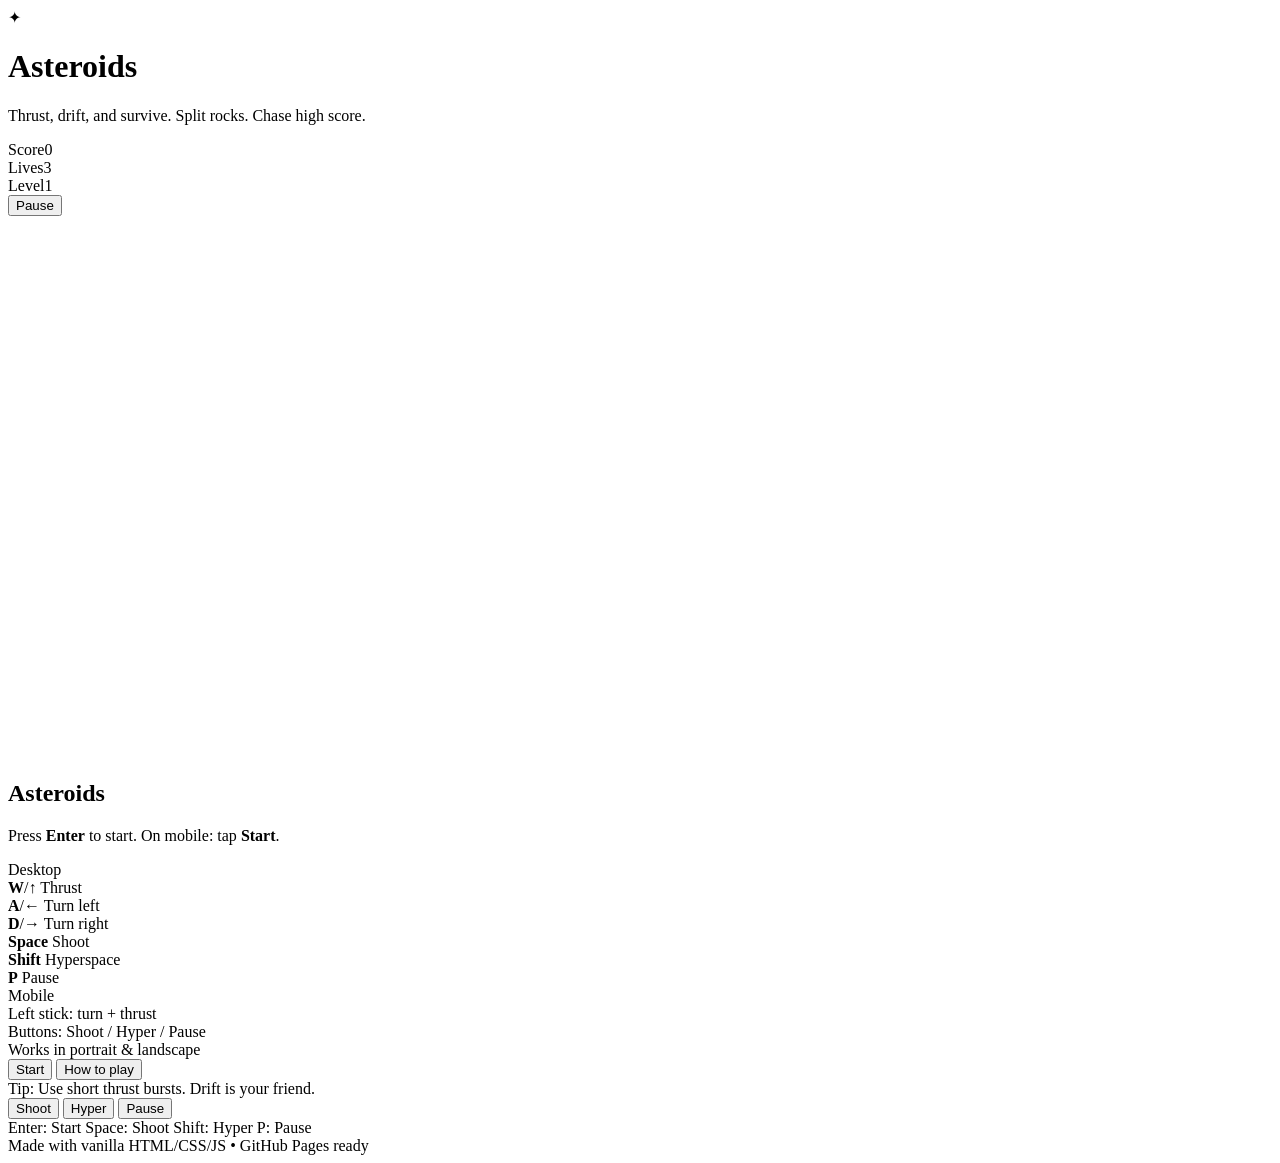
==== games/asteroids/index.html @ f79c1747 "Create index.html" ====
<!doctype html>
<html lang="en">
<head>
  <meta charset="utf-8" />
  <meta name="viewport" content="width=device-width,initial-scale=1,viewport-fit=cover" />
  <title>Asteroids</title>
  <link rel="stylesheet" href="style.css" />
</head>
<body>
  <div class="bg">
    <div class="orb o1"></div>
    <div class="orb o2"></div>
    <div class="orb o3"></div>
    <div class="noise"></div>
  </div>

  <main class="wrap">
    <header class="top">
      <div class="brand">
        <div class="logo" aria-hidden="true">✦</div>
        <div>
          <h1>Asteroids</h1>
          <p class="sub">Thrust, drift, and survive. Split rocks. Chase high score.</p>
        </div>
      </div>

      <div class="hud">
        <div class="pill"><span class="k">Score</span><span id="score">0</span></div>
        <div class="pill"><span class="k">Lives</span><span id="lives">3</span></div>
        <div class="pill"><span class="k">Level</span><span id="level">1</span></div>
        <button id="btnPause" class="btn ghost" type="button" aria-label="Pause">Pause</button>
      </div>
    </header>

    <section class="stage">
      <canvas id="game" width="960" height="540" aria-label="Asteroids game canvas"></canvas>

      <div class="overlay" id="overlay">
        <div class="card">
          <h2 id="ovTitle">Asteroids</h2>
          <p id="ovText">Press <b>Enter</b> to start. On mobile: tap <b>Start</b>.</p>

          <div class="grid2">
            <div class="hint">
              <div class="ht">Desktop</div>
              <div class="hb">
                <div><b>W</b>/<b>↑</b> Thrust</div>
                <div><b>A</b>/<b>←</b> Turn left</div>
                <div><b>D</b>/<b>→</b> Turn right</div>
                <div><b>Space</b> Shoot</div>
                <div><b>Shift</b> Hyperspace</div>
                <div><b>P</b> Pause</div>
              </div>
            </div>
            <div class="hint">
              <div class="ht">Mobile</div>
              <div class="hb">
                <div>Left stick: turn + thrust</div>
                <div>Buttons: Shoot / Hyper / Pause</div>
                <div>Works in portrait & landscape</div>
              </div>
            </div>
          </div>

          <div class="row">
            <button id="btnStart" class="btn primary" type="button">Start</button>
            <button id="btnHow" class="btn" type="button">How to play</button>
          </div>

          <div class="small" id="ovSmall">Tip: Use short thrust bursts. Drift is your friend.</div>
        </div>
      </div>

      <div class="touch" id="touchUI" aria-hidden="true">
        <div class="stick">
          <div class="ring"></div>
          <div class="knob" id="knob"></div>
        </div>
        <div class="tbtns">
          <button class="tbtn" id="tShoot" type="button">Shoot</button>
          <button class="tbtn" id="tHyper" type="button">Hyper</button>
          <button class="tbtn ghost" id="tPause" type="button">Pause</button>
        </div>
      </div>
    </section>

    <footer class="foot">
      <div class="keys">
        <span class="chip">Enter: Start</span>
        <span class="chip">Space: Shoot</span>
        <span class="chip">Shift: Hyper</span>
        <span class="chip">P: Pause</span>
      </div>
      <div class="muted">Made with vanilla HTML/CSS/JS • GitHub Pages ready</div>
    </footer>
  </main>

  <script src="game.js"></script>
</body>
</html>
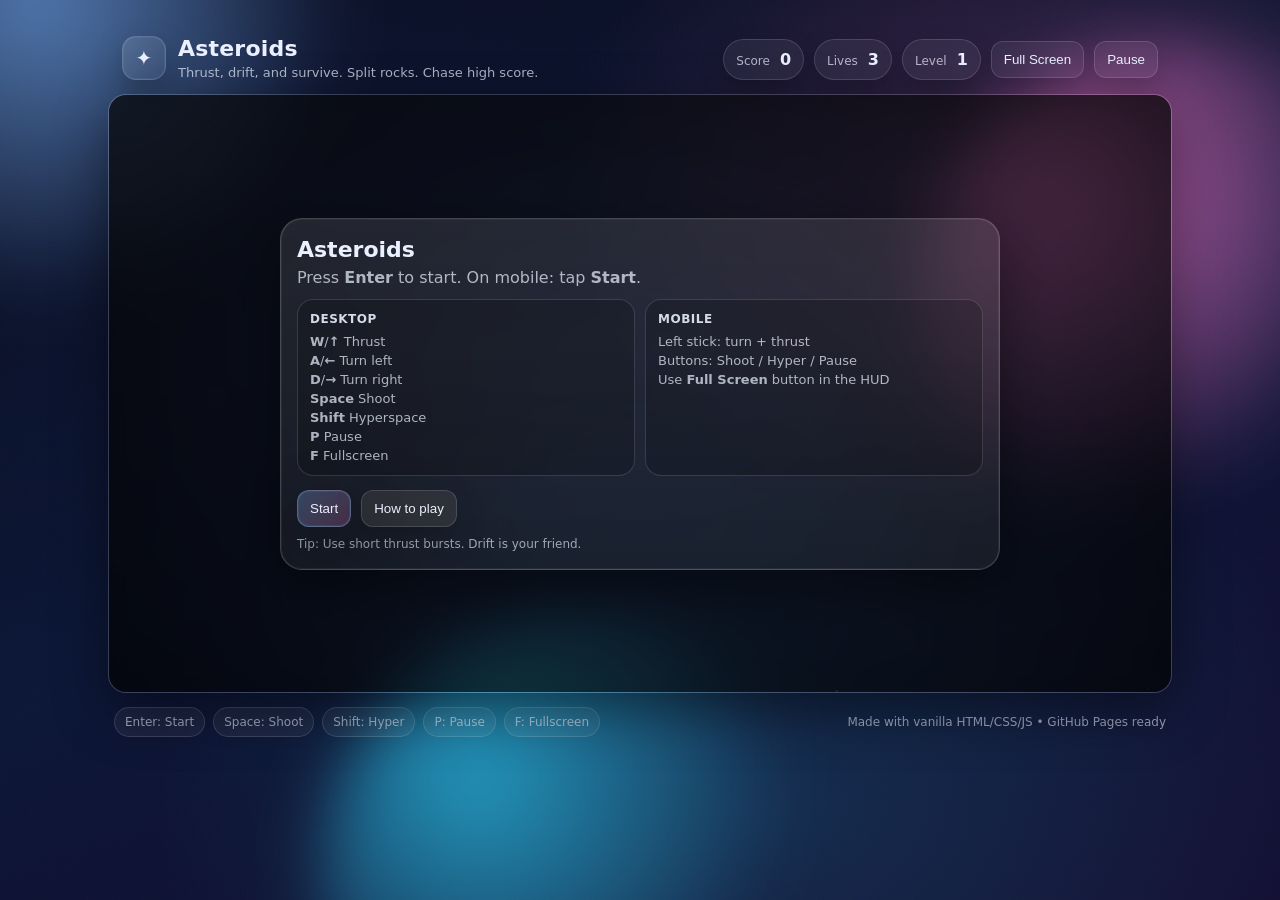
==== commit 1adc3e4e: "Update index.html" ====
--- a/games/asteroids/index.html
+++ b/games/asteroids/index.html
@@ -28,6 +28,10 @@
         <div class="pill"><span class="k">Score</span><span id="score">0</span></div>
         <div class="pill"><span class="k">Lives</span><span id="lives">3</span></div>
         <div class="pill"><span class="k">Level</span><span id="level">1</span></div>
+
+        <!-- NEW: Fullscreen toggle -->
+        <button id="btnFull" class="btn ghost" type="button" aria-label="Fullscreen">Full Screen</button>
+
         <button id="btnPause" class="btn ghost" type="button" aria-label="Pause">Pause</button>
       </div>
     </header>
@@ -50,6 +54,7 @@
                 <div><b>Space</b> Shoot</div>
                 <div><b>Shift</b> Hyperspace</div>
                 <div><b>P</b> Pause</div>
+                <div><b>F</b> Fullscreen</div>
               </div>
             </div>
             <div class="hint">
@@ -57,7 +62,7 @@
               <div class="hb">
                 <div>Left stick: turn + thrust</div>
                 <div>Buttons: Shoot / Hyper / Pause</div>
-                <div>Works in portrait & landscape</div>
+                <div>Use <b>Full Screen</b> button in the HUD</div>
               </div>
             </div>
           </div>
@@ -90,6 +95,7 @@
         <span class="chip">Space: Shoot</span>
         <span class="chip">Shift: Hyper</span>
         <span class="chip">P: Pause</span>
+        <span class="chip">F: Fullscreen</span>
       </div>
       <div class="muted">Made with vanilla HTML/CSS/JS • GitHub Pages ready</div>
     </footer>
--- a/games/asteroids/style.css
+++ b/games/asteroids/style.css
@@ -0,0 +1,272 @@
+:root{
+  --bg1:#070916;
+  --bg2:#0b1636;
+  --bg3:#120b2e;
+  --text:#eaf0ff;
+  --muted:rgba(234,240,255,.72);
+  --panel:rgba(255,255,255,.06);
+  --panel2:rgba(255,255,255,.09);
+  --border:rgba(255,255,255,.14);
+  --glow:rgba(118,180,255,.35);
+  --glow2:rgba(255,120,214,.24);
+  --shadow: 0 18px 55px rgba(0,0,0,.45);
+  --radius: 18px;
+}
+
+*{ box-sizing:border-box; }
+html,body{ height:100%; }
+body{
+  margin:0;
+  font-family: ui-sans-serif, system-ui, -apple-system, Segoe UI, Roboto, Helvetica, Arial, "Apple Color Emoji","Segoe UI Emoji";
+  color:var(--text);
+  background: radial-gradient(1200px 900px at 20% 10%, #1a2a6a33, transparent 55%),
+              radial-gradient(900px 700px at 80% 20%, #ff78d633, transparent 52%),
+              radial-gradient(1100px 800px at 60% 90%, #2bd6ff24, transparent 56%),
+              linear-gradient(160deg, var(--bg1), var(--bg2), var(--bg3));
+  overflow-x:hidden;
+}
+
+.bg{ position:fixed; inset:0; pointer-events:none; z-index:-1; }
+.orb{
+  position:absolute;
+  width:520px; height:520px;
+  border-radius:999px;
+  filter: blur(30px);
+  opacity:.65;
+  mix-blend-mode: screen;
+  animation: float 10s ease-in-out infinite;
+}
+.o1{ left:-120px; top:-160px; background: radial-gradient(circle at 30% 30%, #78b4ff, transparent 60%); }
+.o2{ right:-160px; top:40px; background: radial-gradient(circle at 30% 30%, #ff78d6, transparent 60%); animation-duration: 12s; }
+.o3{ left:25%; bottom:-240px; background: radial-gradient(circle at 30% 30%, #2bd6ff, transparent 60%); animation-duration: 14s; }
+.noise{
+  position:absolute; inset:0;
+  background-image:url("data:image/svg+xml,%3Csvg xmlns='http://www.w3.org/2000/svg' width='160' height='160'%3E%3Cfilter id='n'%3E%3CfeTurbulence type='fractalNoise' baseFrequency='.9' numOctaves='2' stitchTiles='stitch'/%3E%3C/filter%3E%3Crect width='160' height='160' filter='url(%23n)' opacity='.14'/%3E%3C/svg%3E");
+  opacity:.18;
+  mix-blend-mode: overlay;
+}
+
+@keyframes float{
+  0%,100%{ transform: translate3d(0,0,0) scale(1); }
+  50%{ transform: translate3d(0,18px,0) scale(1.03); }
+}
+
+.wrap{
+  max-width: 1100px;
+  margin: 0 auto;
+  padding: 22px 18px 28px;
+}
+
+.top{
+  display:flex;
+  align-items:flex-end;
+  justify-content:space-between;
+  gap:16px;
+  padding: 14px 14px 0;
+}
+
+.brand{
+  display:flex;
+  gap:12px;
+  align-items:center;
+  min-width: 260px;
+}
+.logo{
+  width:44px; height:44px;
+  border-radius:14px;
+  display:grid; place-items:center;
+  background: linear-gradient(135deg, rgba(255,255,255,.12), rgba(255,255,255,.05));
+  border:1px solid var(--border);
+  box-shadow: 0 12px 30px rgba(0,0,0,.25), 0 0 0 1px rgba(120,180,255,.10) inset;
+  font-size: 20px;
+}
+h1{ margin:0; font-size: 22px; letter-spacing:.2px; }
+.sub{ margin:4px 0 0; color: var(--muted); font-size: 13px; }
+
+.hud{
+  display:flex;
+  gap:10px;
+  align-items:center;
+  flex-wrap:wrap;
+  justify-content:flex-end;
+}
+.pill{
+  display:flex;
+  gap:10px;
+  align-items:baseline;
+  padding: 10px 12px;
+  border-radius: 999px;
+  background: var(--panel);
+  border: 1px solid var(--border);
+  box-shadow: 0 10px 24px rgba(0,0,0,.22);
+  backdrop-filter: blur(10px);
+}
+.pill .k{ color: var(--muted); font-size: 12px; }
+.pill span:last-child{ font-variant-numeric: tabular-nums; font-weight: 700; }
+
+.btn{
+  border:1px solid var(--border);
+  background: rgba(255,255,255,.08);
+  color: var(--text);
+  padding: 10px 12px;
+  border-radius: 12px;
+  cursor:pointer;
+  transition: transform .12s ease, background .12s ease, border-color .12s ease;
+  box-shadow: 0 12px 30px rgba(0,0,0,.22);
+  backdrop-filter: blur(10px);
+}
+.btn:hover{ transform: translateY(-1px); background: rgba(255,255,255,.11); border-color: rgba(255,255,255,.22); }
+.btn:active{ transform: translateY(0px); }
+.btn.primary{
+  background: linear-gradient(135deg, rgba(120,180,255,.28), rgba(255,120,214,.20));
+  border-color: rgba(180,220,255,.28);
+  box-shadow: var(--shadow), 0 0 0 1px rgba(120,180,255,.10) inset;
+}
+.btn.ghost{ background: rgba(255,255,255,.05); }
+
+.stage{
+  margin-top: 14px;
+  position:relative;
+  border-radius: var(--radius);
+  border:1px solid var(--border);
+  background: linear-gradient(180deg, rgba(255,255,255,.06), rgba(255,255,255,.03));
+  box-shadow: var(--shadow);
+  overflow:hidden;
+}
+
+canvas{
+  display:block;
+  width:100%;
+  height:auto;
+  aspect-ratio: 16/9;
+}
+
+.overlay{
+  position:absolute; inset:0;
+  display:flex;
+  align-items:center;
+  justify-content:center;
+  padding: 18px;
+  background: radial-gradient(800px 500px at 50% 45%, rgba(0,0,0,.42), rgba(0,0,0,.65));
+  backdrop-filter: blur(8px);
+}
+
+.overlay.hidden{ display:none; }
+
+.card{
+  width:min(720px, 100%);
+  border-radius: 22px;
+  border:1px solid rgba(255,255,255,.18);
+  background: linear-gradient(180deg, rgba(255,255,255,.10), rgba(255,255,255,.06));
+  box-shadow: var(--shadow), 0 0 0 1px rgba(255,255,255,.06) inset;
+  padding: 18px 16px;
+}
+.card h2{ margin: 0 0 6px; font-size: 22px; }
+.card p{ margin: 0 0 12px; color: var(--muted); }
+.small{ margin-top: 10px; color: rgba(234,240,255,.65); font-size: 12px; }
+
+.grid2{
+  display:grid;
+  grid-template-columns: 1fr 1fr;
+  gap: 10px;
+  margin-top: 10px;
+}
+.hint{
+  border: 1px solid rgba(255,255,255,.14);
+  background: rgba(0,0,0,.18);
+  border-radius: 16px;
+  padding: 12px;
+}
+.ht{ font-weight:800; font-size: 12px; letter-spacing:.5px; color: rgba(234,240,255,.9); text-transform: uppercase; }
+.hb{ margin-top: 8px; color: rgba(234,240,255,.72); font-size: 13px; display:grid; gap: 4px; }
+
+.row{
+  display:flex;
+  gap:10px;
+  margin-top: 14px;
+  flex-wrap:wrap;
+}
+
+.foot{
+  display:flex;
+  justify-content:space-between;
+  align-items:center;
+  gap:10px;
+  margin-top: 14px;
+  padding: 0 6px;
+  color: rgba(234,240,255,.65);
+  font-size: 12px;
+  flex-wrap:wrap;
+}
+.keys{ display:flex; gap:8px; flex-wrap:wrap; }
+.chip{
+  border:1px solid rgba(255,255,255,.14);
+  background: rgba(255,255,255,.06);
+  padding: 7px 10px;
+  border-radius: 999px;
+}
+
+.touch{
+  position:absolute;
+  inset:auto 0 0 0;
+  display:none;
+  justify-content:space-between;
+  align-items:flex-end;
+  padding: 14px;
+  gap:12px;
+  pointer-events:none;
+}
+.stick{
+  width: 140px;
+  height: 140px;
+  position:relative;
+  pointer-events:auto;
+  touch-action:none;
+}
+.ring{
+  position:absolute; inset:0;
+  border-radius:999px;
+  border:1px solid rgba(255,255,255,.20);
+  background: rgba(0,0,0,.18);
+  backdrop-filter: blur(10px);
+  box-shadow: 0 18px 40px rgba(0,0,0,.28), 0 0 0 1px rgba(120,180,255,.10) inset;
+}
+.knob{
+  position:absolute;
+  left:50%; top:50%;
+  width: 62px; height: 62px;
+  transform: translate(-50%,-50%);
+  border-radius: 999px;
+  border: 1px solid rgba(255,255,255,.22);
+  background: linear-gradient(180deg, rgba(255,255,255,.12), rgba(255,255,255,.06));
+  box-shadow: 0 18px 38px rgba(0,0,0,.32), 0 0 0 1px rgba(255,255,255,.06) inset;
+}
+.tbtns{
+  display:flex;
+  gap:10px;
+  pointer-events:auto;
+}
+.tbtn{
+  border:1px solid rgba(255,255,255,.18);
+  background: rgba(0,0,0,.18);
+  color: var(--text);
+  padding: 12px 14px;
+  border-radius: 16px;
+  font-weight: 700;
+  cursor:pointer;
+  backdrop-filter: blur(10px);
+  box-shadow: 0 18px 38px rgba(0,0,0,.28);
+}
+.tbtn.ghost{ background: rgba(255,255,255,.06); }
+
+@media (max-width: 820px){
+  .top{ align-items:flex-start; padding-top: 8px; }
+  .grid2{ grid-template-columns: 1fr; }
+  canvas{ aspect-ratio: 10/12; } /* better in portrait */
+  .touch{ display:flex; }
+}
+
+@media (prefers-reduced-motion: reduce){
+  .orb{ animation:none; }
+  .btn{ transition:none; }
+}
